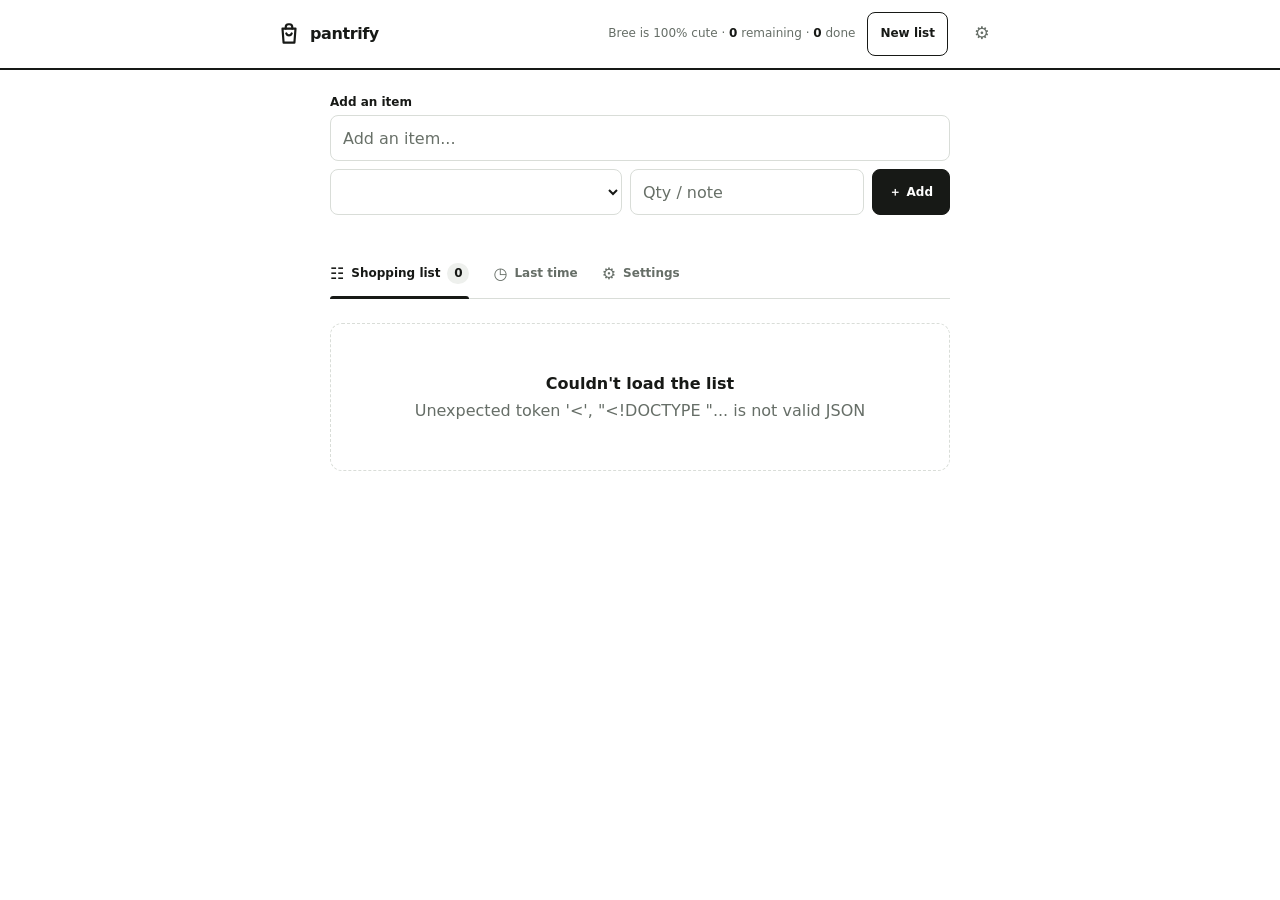
==== static/index.html @ ce66199f "some qol fixes" ====
<!doctype html>
<html lang="en">
<head>
  <meta charset="utf-8">
  <meta name="viewport" content="width=device-width, initial-scale=1, viewport-fit=cover">
  <meta name="theme-color" content="#ffffff">
  <title>Pantrify</title>
  <link rel="stylesheet" href="/static/styles.css?v=3">
  <link rel="stylesheet" href="/static/autocomplete.css?v=1">
  <link rel="stylesheet" href="/static/new-list-dialog.css?v=1">
</head>
<body>
  <a class="skip-link" href="#main">Skip to shopping list</a>
  <header class="app-header">
    <div class="header-inner">
      <a class="brand" href="/" aria-label="Pantrify home">
        <svg aria-hidden="true" viewBox="0 0 24 24"><path d="M6 7h12l-1 13H7L6 7Z"/><path d="M9 7V5.5A2.5 2.5 0 0 1 11.5 3h1A2.5 2.5 0 0 1 15 5.5V7M9.5 11.5c.5 1.2 1.3 1.8 2.5 1.8s2-.6 2.5-1.8"/></svg>
        <span>pantrify</span>
      </a>
      <div class="header-actions">
        <div class="list-status" aria-live="polite"><span>Bree is 100% cute</span><span> ·</span> 
          <strong id="remaining-count">0</strong> remaining <span>·</span> <strong id="done-count">0</strong> done</div>
        <button class="button button-secondary" data-new-list>New list</button>
        <button class="icon-button" type="button" data-open-settings aria-label="Open settings" title="Settings">&#9881;</button>
      </div>
    </div>
  </header>
  <main id="main">
    <form id="add-form" class="add-form">
      <div class="name-field"><label for="name">Add an item</label><input id="name" name="name" placeholder="Add an item..." maxlength="120" required autocomplete="off" role="combobox" aria-autocomplete="list" aria-controls="product-suggestions" aria-expanded="false"><div id="product-suggestions" class="product-suggestions" role="listbox" hidden></div></div>
      <div class="add-options">
        <label class="visually-hidden" for="category">Category</label><select id="category" name="category"></select>
        <label class="visually-hidden" for="quantity">Quantity or note</label><input id="quantity" name="quantity" placeholder="Qty / note" maxlength="40">
        <button class="button button-primary" type="submit"><span aria-hidden="true">＋</span> Add</button>
      </div>
      <p id="error" class="form-error" role="alert"></p>
    </form>
    <div class="tabs" role="tablist" aria-label="List views">
      <button class="tab active" type="button" role="tab" aria-selected="true" aria-controls="list-view" data-tab="list"><span class="tab-icon" aria-hidden="true">☷</span> Shopping list <span class="count-badge" id="count">0</span></button>
      <button class="tab" type="button" role="tab" aria-selected="false" aria-controls="history-view" data-tab="history"><span class="tab-icon" aria-hidden="true">◷</span> Last time</button>
    <button class="tab" type="button" role="tab" aria-selected="false" aria-controls="settings-view" data-tab="settings"><span class="tab-icon" aria-hidden="true">&#9881;</span> Settings</button>
    </div>
    <section id="list-view" role="tabpanel"></section>
    <section id="history-view" role="tabpanel" hidden></section>
    <section id="settings-view" role="tabpanel" hidden>
      <div class="settings-heading"><h1>Categories</h1><p>Add categories or change their name and colour.</p></div>
      <div id="category-settings"></div>
      <form id="category-form" class="category-form"><label for="new-category">New category</label><div class="category-form-row"><input id="new-category" name="name" maxlength="80" placeholder="e.g. Bakery" required><input class="color-input" type="color" name="color" value="#747B75" aria-label="Category colour"><button class="button button-primary" type="submit">Add category</button></div><p id="category-error" class="form-error" role="alert"></p></form>
    </section>
  </main>
  <dialog id="new-list-dialog" class="choice-dialog" aria-labelledby="new-list-title" aria-describedby="new-list-summary">
    <form method="dialog">
      <h2 id="new-list-title">Start a new list?</h2>
      <p id="new-list-summary"></p>
      <div class="choice-dialog-actions">
        <button class="button button-secondary" value="cancel">Cancel</button>
        <button class="button button-secondary" value="discard">Start without them</button>
        <button class="button button-primary" value="keep">Transfer items</button>
      </div>
    </form>
  </dialog>
  <div id="toast" role="status" aria-live="polite"></div>
  <script src="/static/app.js?v=10"></script>
</body>
</html>
---- static/styles.css ----
:root{--ink:#171916;--canvas:#fff;--surface:#f8f9f7;--line:#d9ddd8;--muted:#666e67;--focus:#28789f;--error:#b53f3f;--space-xs:4px;--space-sm:8px;--space-md:12px;--space-lg:16px;--space-xl:24px;--radius-control:8px;--radius-group:12px}*{box-sizing:border-box}html{background:var(--canvas);color:var(--ink);font-family:Inter,ui-sans-serif,system-ui,-apple-system,BlinkMacSystemFont,"Segoe UI",sans-serif}body{margin:0;min-height:100vh;background:var(--canvas);font-size:1rem;line-height:1.45}button,input,select{font:inherit}button,select{cursor:pointer}button:focus-visible,input:focus-visible,select:focus-visible{outline:3px solid color-mix(in srgb,var(--focus) 35%,transparent);outline-offset:2px}[hidden]{display:none!important}.skip-link{position:fixed;z-index:20;top:var(--space-sm);left:var(--space-sm);transform:translateY(-150%);padding:var(--space-sm) var(--space-md);background:var(--ink);color:#fff}.skip-link:focus{transform:none}.visually-hidden{position:absolute;width:1px;height:1px;padding:0;margin:-1px;overflow:hidden;clip:rect(0,0,0,0);white-space:nowrap;border:0}.app-header{position:sticky;z-index:10;top:0;border-bottom:2px solid var(--ink);background:rgba(255,255,255,.96)}.header-inner{display:flex;min-height:66px;align-items:center;justify-content:space-between;gap:var(--space-md);max-width:760px;margin:0 auto;padding:var(--space-md) var(--space-lg)}.brand{display:inline-flex;align-items:center;gap:var(--space-sm);color:var(--ink);font-size:1rem;font-weight:800;letter-spacing:-.025em;text-decoration:none}.brand svg{width:26px;height:26px;fill:none;stroke:currentColor;stroke-width:2;stroke-linecap:round;stroke-linejoin:round}.header-actions{display:flex;align-items:center;gap:var(--space-md)}.list-status{color:var(--muted);font-size:.75rem;font-variant-numeric:tabular-nums;white-space:nowrap}.list-status strong{color:var(--ink)}main{width:min(100% - 28px,620px);margin:0 auto;padding:var(--space-xl) 0 64px}.button{min-height:44px;border-radius:var(--radius-control);font-size:.75rem;font-weight:750;transition:background-color 180ms cubic-bezier(.22,1,.36,1),color 180ms cubic-bezier(.22,1,.36,1),transform 180ms cubic-bezier(.22,1,.36,1)}.button:active{transform:translateY(1px)}.button:disabled{cursor:wait;opacity:.65}.button-primary{display:inline-flex;align-items:center;justify-content:center;gap:6px;border:1px solid var(--ink);background:var(--ink);color:#fff;padding:0 var(--space-lg)}.button-secondary,.button-small{border:1px solid var(--ink);background:#fff;color:var(--ink);padding:0 var(--space-md)}.button-small{min-height:36px;border-color:var(--line);font-size:.75rem}@media(hover:hover){.button-primary:hover{background:#30332f}.button-secondary:hover,.button-small:hover{background:var(--surface)}}.add-form{display:grid;gap:var(--space-sm)}.name-field label{display:block;margin-bottom:var(--space-xs);font-size:.75rem;font-weight:750}.name-field input,.add-options input,.add-options select{width:100%;min-width:0;height:46px;border:1px solid var(--line);border-radius:var(--radius-control);background:#fff;color:var(--ink);padding:0 var(--space-md)}.name-field input::placeholder,.add-options input::placeholder{color:#687068;opacity:1}.name-field input:focus,.add-options input:focus,.add-options select:focus{border-color:#747b75}.add-options{display:grid;grid-template-columns:minmax(0,1fr) minmax(0,.8fr) auto;gap:var(--space-sm)}.form-error{min-height:1.2em;margin:0;color:var(--error);font-size:.75rem}.tabs{display:flex;gap:var(--space-xl);margin:var(--space-md) 0 var(--space-xl);border-bottom:1px solid var(--line)}.tab{position:relative;display:inline-flex;min-height:48px;align-items:center;gap:7px;border:0;background:none;color:var(--muted);padding:0;font-size:.75rem;font-weight:700}.tab.active{color:var(--ink)}.tab.active:after{content:"";position:absolute;right:0;bottom:-1px;left:0;height:3px;border-radius:3px 3px 0 0;background:var(--ink)}.tab-icon{font-size:1rem;line-height:1}.count-badge{min-width:22px;border-radius:999px;background:#eef0ed;padding:2px 6px;font-size:.75rem;font-variant-numeric:tabular-nums;text-align:center}.category-group{--category:#8569c8;--category-soft:#f1eef9;--category-line:#cbbfec;overflow:hidden;margin-bottom:var(--space-lg);border:1px solid var(--category-line);border-radius:var(--radius-group);background:var(--category-soft)}.category-group.fruit-vege{--category:#4ea960;--category-soft:#ecf6ed;--category-line:#b9dfc0}.category-group.snacks{--category:#d69b1f;--category-soft:#fbf4e4;--category-line:#efd59b}.category-group.household{--category:#cc5757;--category-soft:#fbeaea;--category-line:#efb9b9}.category-group.drinks{--category:#59a7cc;--category-soft:#e8f4fa;--category-line:#b5daec}.category-header{display:flex;min-height:42px;align-items:center;gap:var(--space-sm);border-bottom:1px solid var(--category-line);padding:0 var(--space-md)}.category-header h2{margin:0;font-size:.75rem;font-weight:800;letter-spacing:.04em;text-transform:uppercase}.category-marker{width:8px;height:8px;flex:none;border-radius:2px;background:var(--category)}.category-count{color:var(--muted);font-size:.75rem;font-variant-numeric:tabular-nums}.item-row{display:flex;min-height:52px;align-items:center;gap:var(--space-md);border-bottom:1px solid color-mix(in srgb,var(--category-line) 68%,white);padding:var(--space-sm) var(--space-md)}.item-row:last-child{border-bottom:0}.check{position:relative;display:grid;width:24px;height:24px;flex:none;place-items:center;border:2px solid #bec5bf;border-radius:6px;background:#fff;color:transparent;padding:0;transition:background-color 180ms cubic-bezier(.22,1,.36,1),border-color 180ms cubic-bezier(.22,1,.36,1),color 180ms cubic-bezier(.22,1,.36,1),transform 180ms cubic-bezier(.22,1,.36,1)}.check:not(:disabled):before{content:"";position:absolute;inset:-10px}@media(hover:hover){.check:not(:disabled):hover{border-color:var(--category)}}.check:not(:disabled):active{transform:scale(.92)}.item-copy{min-width:0;flex:1}.item-name{overflow-wrap:anywhere;font-size:1rem;font-weight:500}.item-meta{margin-top:1px;color:var(--muted);font-size:.75rem}.quantity{flex:none;color:var(--muted);font-size:.75rem;font-weight:700}.item-row.purchased{color:#6f756f}.item-row.purchased .check,.item-row.checking .check{border-color:var(--category);background:var(--category);color:#fff}.item-row.purchased .item-name{text-decoration:line-through;text-decoration-color:#8b918b;text-decoration-thickness:1.5px}.item-row.checking{opacity:.65}.category-empty{padding:var(--space-lg) var(--space-md);color:var(--muted);font-size:.75rem}.history-list{border-top:1px solid var(--line)}.history-row{display:flex;min-height:64px;align-items:center;gap:var(--space-md);border-bottom:1px solid var(--line);padding:var(--space-sm) 0}.history-marker{width:8px;height:8px;flex:none;border-radius:2px;background:#8569c8}.history-marker.fruit-vege{background:#4ea960}.history-marker.snacks{background:#d69b1f}.history-marker.household{background:#cc5757}.history-marker.drinks{background:#59a7cc}.empty-state{padding:48px var(--space-lg);border:1px dashed var(--line);border-radius:var(--radius-group);color:var(--muted);text-align:center}.empty-state strong{color:var(--ink)}.empty-state p{margin:var(--space-xs) 0 0}#toast{position:fixed;z-index:30;right:var(--space-lg);bottom:max(var(--space-lg),env(safe-area-inset-bottom));left:var(--space-lg);max-width:360px;margin:auto;transform:translateY(calc(100% + 32px));border-radius:var(--radius-control);background:var(--ink);color:#fff;padding:var(--space-md) var(--space-lg);box-shadow:0 6px 16px rgba(23,25,22,.24);font-size:.75rem;opacity:0;transition:transform 180ms cubic-bezier(.22,1,.36,1),opacity 180ms cubic-bezier(.22,1,.36,1)}#toast.show{transform:none;opacity:1}@media(max-width:560px){.header-inner{min-height:60px;padding:var(--space-sm) var(--space-md)}.brand{font-size:1rem}.brand svg{width:24px;height:24px}.list-status{position:absolute;top:59px;right:14px;padding-top:var(--space-sm)}main{padding-top:44px}.add-options{grid-template-columns:minmax(0,1fr) minmax(0,.75fr) 84px}.button-primary{padding:0 var(--space-md)}}@media(max-width:380px){main{width:min(100% - 20px,620px)}.add-options{grid-template-columns:1fr 1fr}.add-options .button-primary{grid-column:1/-1}.tabs{gap:var(--space-lg)}.item-row{gap:var(--space-sm);padding-inline:10px}}@media(prefers-reduced-motion:reduce){*,*:before,*:after{scroll-behavior:auto!important;transition-duration:.01ms!important;animation-duration:.01ms!important;animation-iteration-count:1!important}}
.icon-button,.row-action{border:0;background:transparent;color:var(--muted)}.row-actions{display:flex;align-items:center;gap:var(--space-xs)}.icon-action{display:grid;width:44px;height:44px;place-items:center;padding:0;border-radius:var(--radius-control)}.icon-action svg{width:18px;height:18px;fill:none;stroke:currentColor;stroke-width:2;stroke-linecap:round;stroke-linejoin:round}.row-action-danger{color:var(--error)}.icon-button{display:grid;width:44px;height:44px;place-items:center;border-radius:var(--radius-control);font-size:1.1rem}.row-action{min-height:44px;padding:0 var(--space-xs);font-size:.75rem;font-weight:700;text-decoration:underline;text-underline-offset:3px}.item-edit{align-items:stretch;flex-wrap:wrap}.item-edit input,.item-edit select,.category-setting input:not(.color-input),.category-form input:not(.color-input){min-width:0;height:42px;border:1px solid var(--line);border-radius:var(--radius-control);background:#fff;color:var(--ink);padding:0 var(--space-sm)}.item-edit input:first-child{flex:2 1 160px}.item-edit select{flex:1 1 130px}.item-edit input:nth-of-type(2){flex:1 1 110px}.edit-actions{display:flex;gap:var(--space-xs)}.settings-heading{margin-bottom:var(--space-xl)}.settings-heading h1{margin:0;font-size:1.35rem;letter-spacing:-.025em}.settings-heading p{margin:var(--space-xs) 0 0;color:var(--muted)}#category-settings{border-top:1px solid var(--line)}.category-setting{display:grid;grid-template-columns:12px minmax(0,1fr) 44px auto;align-items:center;gap:var(--space-sm);padding:var(--space-sm) 0;border-bottom:1px solid var(--line)}.category-swatch{width:10px;height:10px;border-radius:2px}.color-input{width:44px;height:42px;border:1px solid var(--line);border-radius:var(--radius-control);background:#fff;padding:5px}.category-form{margin-top:var(--space-xl);padding-top:var(--space-lg);border-top:2px solid var(--ink)}.category-form>label{display:block;margin-bottom:var(--space-sm);font-size:.75rem;font-weight:750}.category-form-row{display:grid;grid-template-columns:minmax(0,1fr) 44px auto;gap:var(--space-sm)}@media(hover:hover){.icon-button:hover,.row-action:hover{background:var(--surface);color:var(--ink)}.row-action-danger:hover{background:color-mix(in srgb,var(--error) 9%,white);color:var(--error)}}@media(max-width:560px){.header-actions{gap:var(--space-xs)}.tabs{gap:var(--space-lg);overflow-x:auto}.item-edit{display:grid;grid-template-columns:1fr 1fr}.item-edit input:first-child,.item-edit .edit-actions{grid-column:1/-1}.category-setting{grid-template-columns:10px minmax(0,1fr) 44px}.category-setting .button{grid-column:2/-1}.category-form-row{grid-template-columns:minmax(0,1fr) 44px}.category-form-row .button{grid-column:1/-1}}
---- static/autocomplete.css ----
.name-field{position:relative}
.product-suggestions{position:absolute;z-index:5;top:100%;right:0;left:0;max-height:min(280px,50vh);overflow-y:auto;border:1px solid var(--line);border-radius:var(--radius-control);background:#fff}
.product-suggestion{display:flex;width:100%;min-height:48px;align-items:center;justify-content:space-between;gap:var(--space-md);border:0;border-bottom:1px solid var(--line);background:#fff;color:var(--ink);padding:var(--space-sm) var(--space-md);text-align:left}
.product-suggestion:last-child{border-bottom:0}
.product-suggestion strong{overflow-wrap:anywhere;font-weight:600}
.product-suggestion span{flex:none;color:var(--muted);font-size:.75rem}
.product-suggestion[aria-selected="true"]{background:var(--surface)}
@media(hover:hover){.product-suggestion:hover{background:var(--surface)}}
---- static/new-list-dialog.css ----
.choice-dialog{width:min(100% - 28px,430px);border:0;border-radius:var(--radius-group);background:#fff;color:var(--ink);padding:var(--space-xl)}
.choice-dialog::backdrop{background:rgba(23,25,22,.48)}
.choice-dialog h2{margin:0;font-size:1.2rem;letter-spacing:-.025em}
.choice-dialog p{margin:var(--space-sm) 0 var(--space-xl);color:var(--muted)}
.choice-dialog-actions{display:flex;flex-wrap:wrap;justify-content:flex-end;gap:var(--space-sm)}
@media(max-width:430px){.choice-dialog-actions{display:grid}.choice-dialog-actions .button{width:100%}}
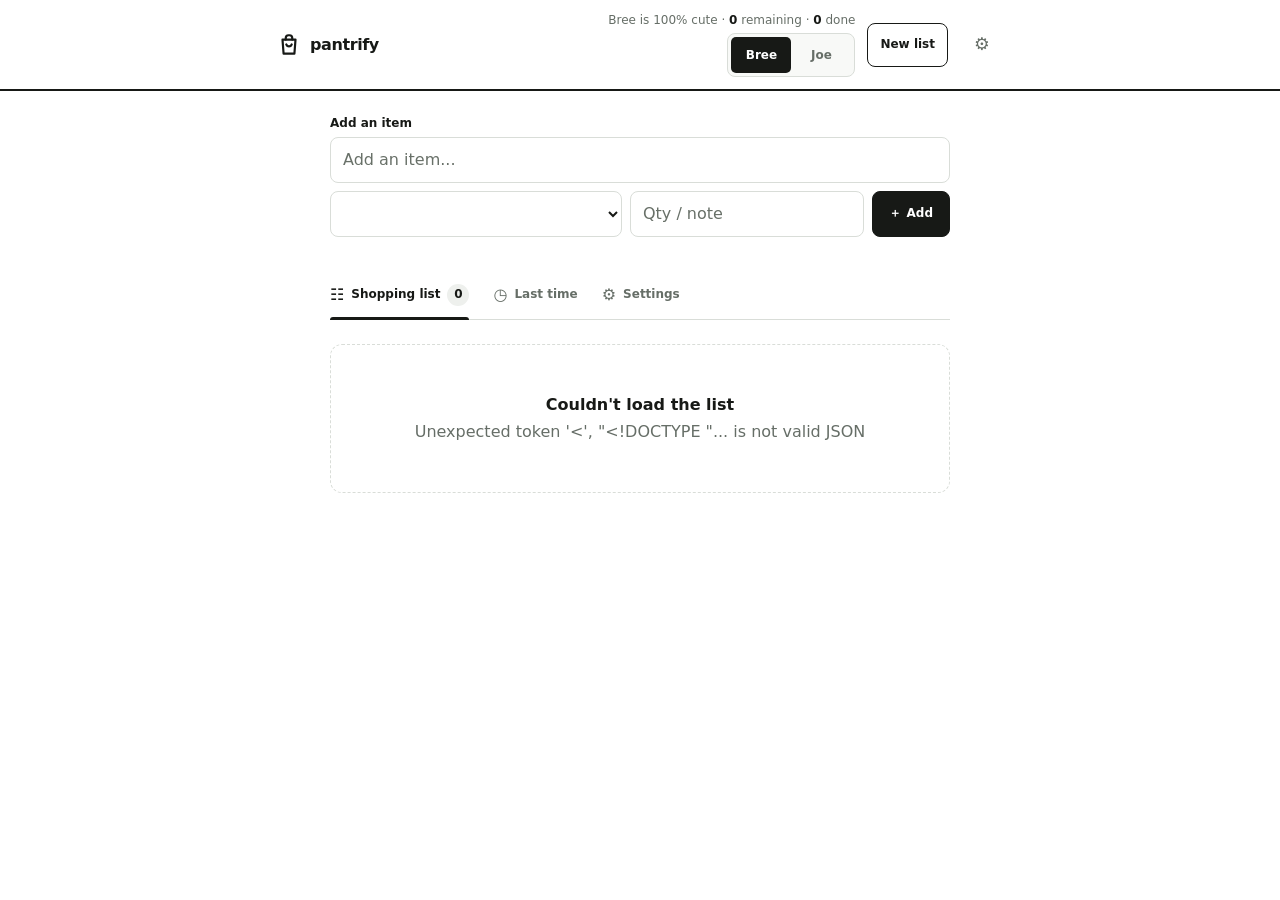
==== commit 6010e229: "toggle" ====
--- a/static/index.html
+++ b/static/index.html
@@ -8,6 +8,7 @@
   <link rel="stylesheet" href="/static/styles.css?v=3">
   <link rel="stylesheet" href="/static/autocomplete.css?v=1">
   <link rel="stylesheet" href="/static/new-list-dialog.css?v=1">
+  <link rel="stylesheet" href="/static/cute-toggle.css?v=1">
 </head>
 <body>
   <a class="skip-link" href="#main">Skip to shopping list</a>
@@ -17,9 +18,14 @@
         <svg aria-hidden="true" viewBox="0 0 24 24"><path d="M6 7h12l-1 13H7L6 7Z"/><path d="M9 7V5.5A2.5 2.5 0 0 1 11.5 3h1A2.5 2.5 0 0 1 15 5.5V7M9.5 11.5c.5 1.2 1.3 1.8 2.5 1.8s2-.6 2.5-1.8"/></svg>
         <span>pantrify</span>
       </a>
+      <div class="list-status">
+        <div class="list-status-copy" aria-live="polite"><span id="cute-status">Bree is 100% cute</span><span> ·</span>
+          <strong id="remaining-count">0</strong> remaining <span>·</span> <strong id="done-count">0</strong> done</div>
+        <button id="cute-toggle" class="cute-toggle" type="button" role="switch" aria-checked="false" aria-label="Joe is 100% cute" aria-describedby="cute-status">
+          <span aria-hidden="true">Bree</span><span aria-hidden="true">Joe</span>
+        </button>
+      </div>
       <div class="header-actions">
-        <div class="list-status" aria-live="polite"><span>Bree is 100% cute</span><span> ·</span> 
-          <strong id="remaining-count">0</strong> remaining <span>·</span> <strong id="done-count">0</strong> done</div>
         <button class="button button-secondary" data-new-list>New list</button>
         <button class="icon-button" type="button" data-open-settings aria-label="Open settings" title="Settings">&#9881;</button>
       </div>
@@ -60,6 +66,6 @@
     </form>
   </dialog>
   <div id="toast" role="status" aria-live="polite"></div>
-  <script src="/static/app.js?v=10"></script>
+  <script src="/static/app.js?v=11"></script>
 </body>
 </html>
--- a/static/cute-toggle.css
+++ b/static/cute-toggle.css
@@ -0,0 +1,90 @@
+.header-inner {
+  display: grid;
+  grid-template-columns: auto minmax(0, 1fr) auto;
+}
+
+.list-status {
+  display: flex;
+  flex-direction: column;
+  align-items: flex-end;
+  gap: var(--space-xs);
+  white-space: normal;
+}
+
+.list-status-copy {
+  text-align: right;
+}
+
+.cute-toggle {
+  position: relative;
+  display: grid;
+  grid-template-columns: 1fr 1fr;
+  align-items: center;
+  flex: none;
+  width: 128px;
+  min-height: 44px;
+  padding: 3px;
+  border: 1px solid var(--line);
+  border-radius: var(--radius-control);
+  background: var(--surface);
+  color: var(--muted);
+  font-size: .75rem;
+  font-weight: 750;
+}
+
+.cute-toggle::before {
+  content: "";
+  position: absolute;
+  top: 3px;
+  bottom: 3px;
+  left: 3px;
+  width: calc((100% - 6px) / 2);
+  border-radius: calc(var(--radius-control) - 3px);
+  background: var(--ink);
+  transition: transform 180ms cubic-bezier(.22, 1, .36, 1);
+}
+
+.cute-toggle span {
+  position: relative;
+  transition: color 180ms cubic-bezier(.22, 1, .36, 1);
+}
+
+.cute-toggle[aria-checked="false"] span:first-child,
+.cute-toggle[aria-checked="true"] span:last-child {
+  color: var(--canvas);
+}
+
+.cute-toggle[aria-checked="true"]::before {
+  transform: translateX(100%);
+}
+
+@media (hover: hover) {
+  .cute-toggle:hover {
+    border-color: var(--muted);
+  }
+}
+
+@media (max-width: 560px) {
+  .header-inner {
+    grid-template-columns: minmax(0, 1fr) auto;
+  }
+
+  .list-status {
+    position: static;
+    grid-column: 1 / -1;
+    grid-row: 2;
+    flex-direction: row;
+    align-items: center;
+    justify-content: space-between;
+    gap: var(--space-md);
+    padding-top: 0;
+  }
+
+  .list-status-copy {
+    text-align: left;
+  }
+
+  main {
+    padding-top: var(--space-xl);
+  }
+}
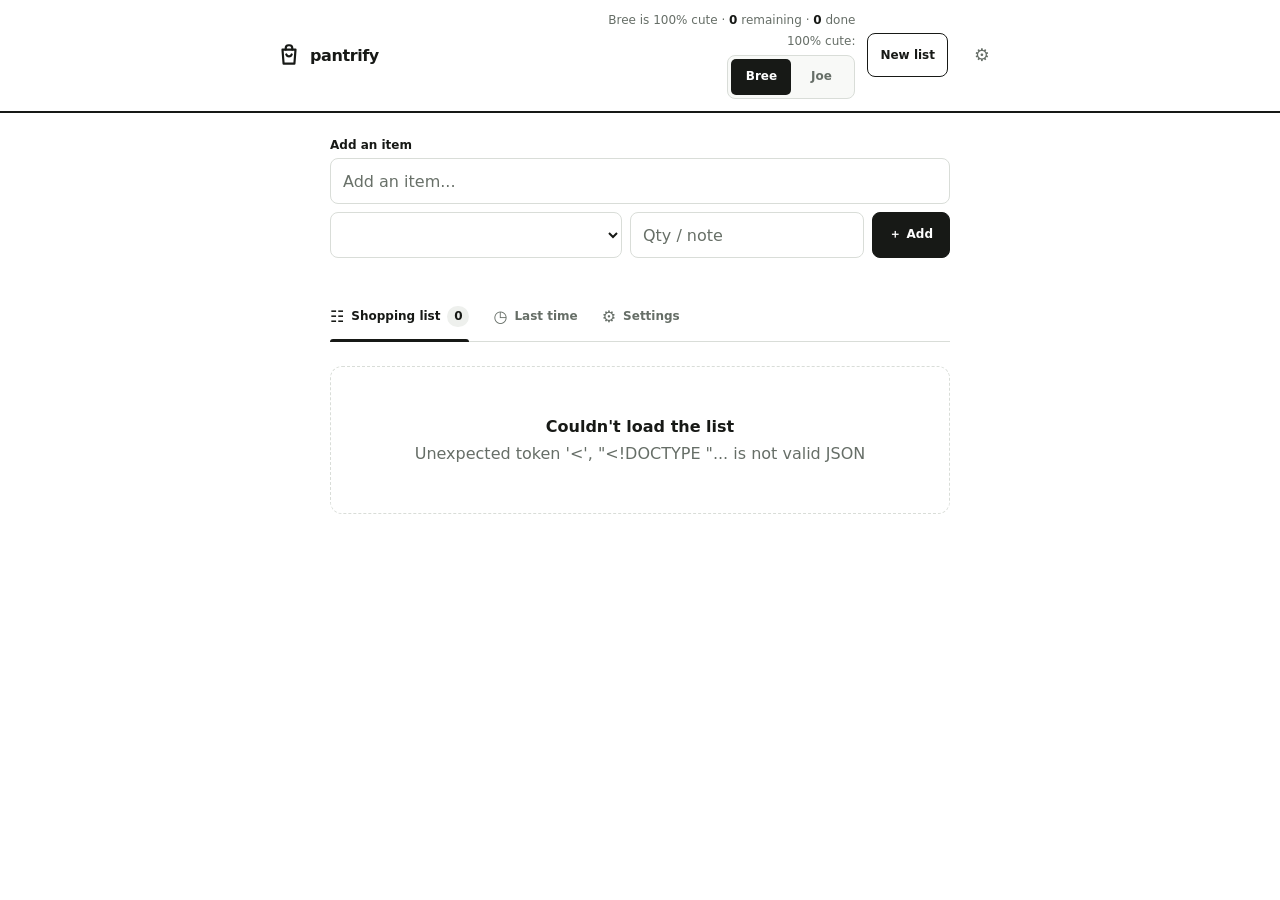
==== commit ade63f0b: "toggle label" ====
--- a/static/index.html
+++ b/static/index.html
@@ -1,4 +1,4 @@
-<!doctype html>
+﻿<!doctype html>
 <html lang="en">
 <head>
   <meta charset="utf-8">
@@ -21,7 +21,7 @@
       <div class="list-status">
         <div class="list-status-copy" aria-live="polite"><span id="cute-status">Bree is 100% cute</span><span> ·</span>
           <strong id="remaining-count">0</strong> remaining <span>·</span> <strong id="done-count">0</strong> done</div>
-        <button id="cute-toggle" class="cute-toggle" type="button" role="switch" aria-checked="false" aria-label="Joe is 100% cute" aria-describedby="cute-status">
+        100% cute: <button id="cute-toggle" class="cute-toggle" type="button" role="switch" aria-checked="false" aria-label="Joe is 100% cute" aria-describedby="cute-status">
           <span aria-hidden="true">Bree</span><span aria-hidden="true">Joe</span>
         </button>
       </div>
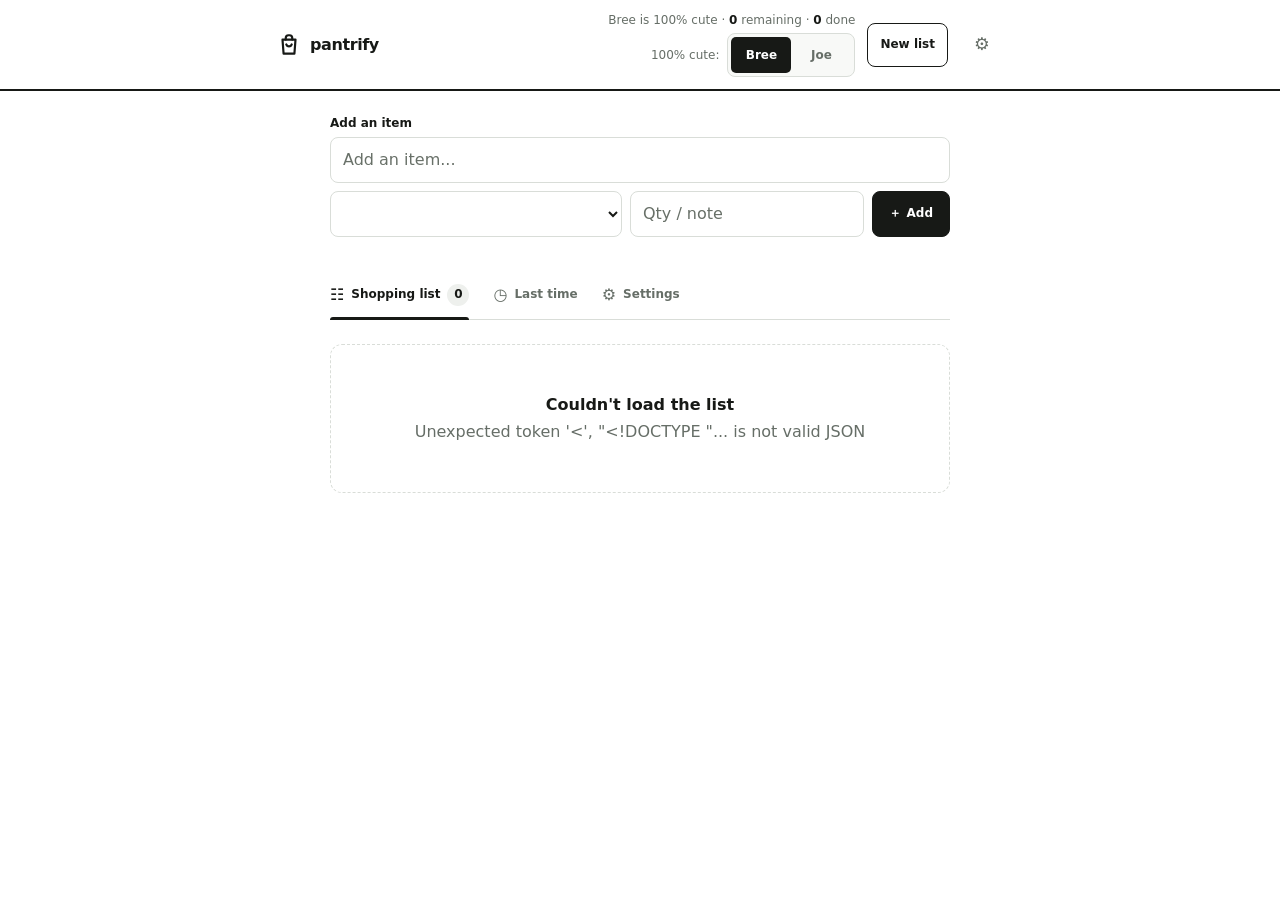
==== commit a8f569e0: "span toggle" ====
--- a/static/index.html
+++ b/static/index.html
@@ -8,7 +8,7 @@
   <link rel="stylesheet" href="/static/styles.css?v=3">
   <link rel="stylesheet" href="/static/autocomplete.css?v=1">
   <link rel="stylesheet" href="/static/new-list-dialog.css?v=1">
-  <link rel="stylesheet" href="/static/cute-toggle.css?v=1">
+  <link rel="stylesheet" href="/static/cute-toggle.css?v=2">
 </head>
 <body>
   <a class="skip-link" href="#main">Skip to shopping list</a>
@@ -21,9 +21,12 @@
       <div class="list-status">
         <div class="list-status-copy" aria-live="polite"><span id="cute-status">Bree is 100% cute</span><span> ·</span>
           <strong id="remaining-count">0</strong> remaining <span>·</span> <strong id="done-count">0</strong> done</div>
-        100% cute: <button id="cute-toggle" class="cute-toggle" type="button" role="switch" aria-checked="false" aria-label="Joe is 100% cute" aria-describedby="cute-status">
-          <span aria-hidden="true">Bree</span><span aria-hidden="true">Joe</span>
-        </button>
+        <div class="cute-toggle-row">
+          <span>100% cute:</span>
+          <button id="cute-toggle" class="cute-toggle" type="button" role="switch" aria-checked="false" aria-label="Joe is 100% cute" aria-describedby="cute-status">
+            <span aria-hidden="true">Bree</span><span aria-hidden="true">Joe</span>
+          </button>
+        </div>
       </div>
       <div class="header-actions">
         <button class="button button-secondary" data-new-list>New list</button>
--- a/static/cute-toggle.css
+++ b/static/cute-toggle.css
@@ -13,6 +13,15 @@
 
 .list-status-copy {
   text-align: right;
+}
+
+.cute-toggle-row {
+  display: flex;
+  align-items: center;
+  gap: var(--space-sm);
+  flex: none;
+  margin-left: auto;
+  white-space: nowrap;
 }
 
 .cute-toggle {
@@ -74,6 +83,7 @@
     grid-column: 1 / -1;
     grid-row: 2;
     flex-direction: row;
+    flex-wrap: wrap;
     align-items: center;
     justify-content: space-between;
     gap: var(--space-md);
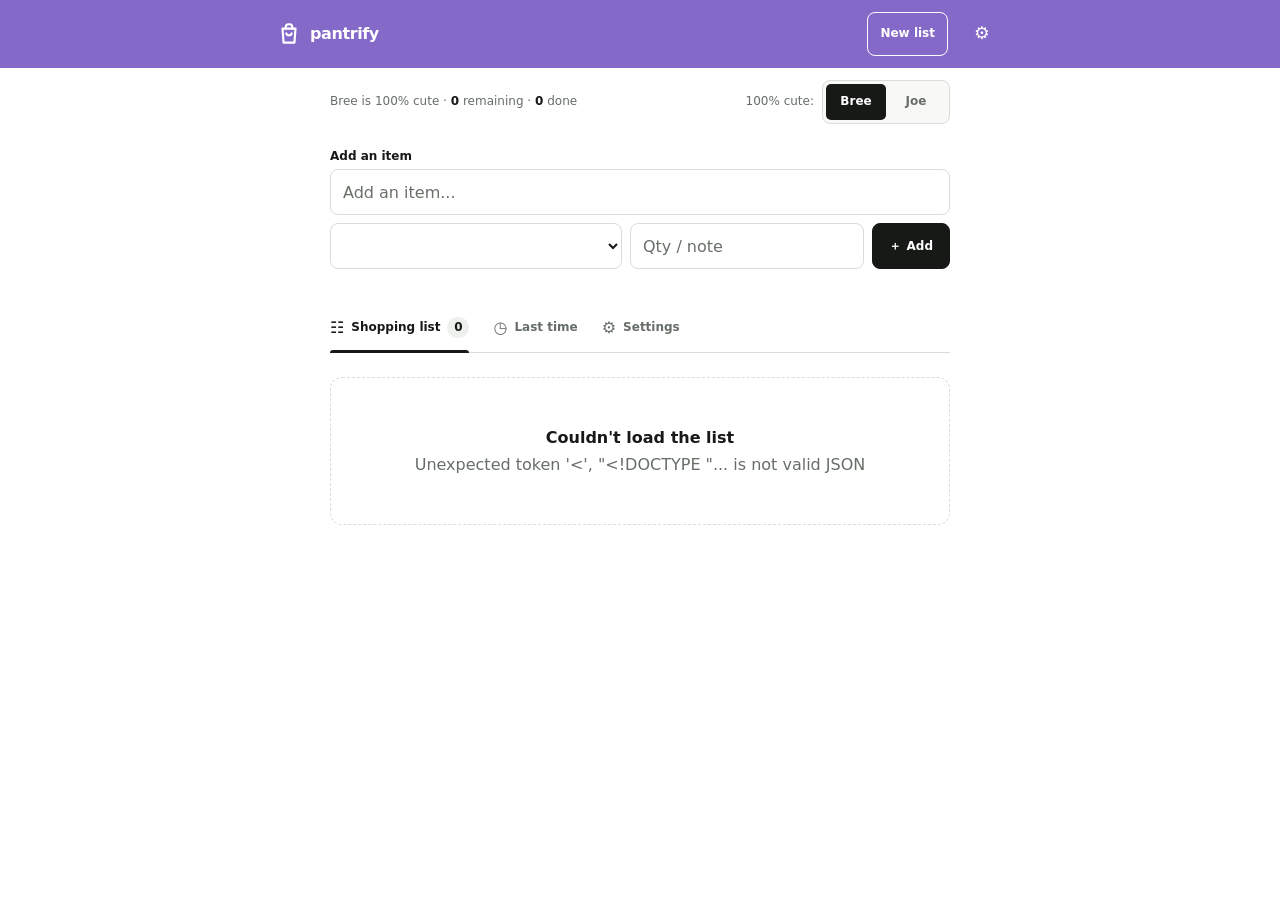
==== commit 88e343bd: "Purple sticky header with only the brand row pinned Move the list status and cute toggle out of the " ====
--- a/static/index.html
+++ b/static/index.html
@@ -3,12 +3,15 @@
 <head>
   <meta charset="utf-8">
   <meta name="viewport" content="width=device-width, initial-scale=1, viewport-fit=cover">
-  <meta name="theme-color" content="#ffffff">
+  <meta name="theme-color" content="#8569C8">
   <title>Pantrify</title>
-  <link rel="stylesheet" href="/static/styles.css?v=3">
+  <link rel="manifest" href="/static/manifest.webmanifest">
+  <link rel="icon" href="/static/icons/icon.svg" type="image/svg+xml">
+  <link rel="apple-touch-icon" href="/static/icons/apple-touch-icon.png">
+  <link rel="stylesheet" href="/static/styles.css?v=4">
   <link rel="stylesheet" href="/static/autocomplete.css?v=1">
   <link rel="stylesheet" href="/static/new-list-dialog.css?v=1">
-  <link rel="stylesheet" href="/static/cute-toggle.css?v=2">
+  <link rel="stylesheet" href="/static/cute-toggle.css?v=3">
 </head>
 <body>
   <a class="skip-link" href="#main">Skip to shopping list</a>
@@ -18,22 +21,22 @@
         <svg aria-hidden="true" viewBox="0 0 24 24"><path d="M6 7h12l-1 13H7L6 7Z"/><path d="M9 7V5.5A2.5 2.5 0 0 1 11.5 3h1A2.5 2.5 0 0 1 15 5.5V7M9.5 11.5c.5 1.2 1.3 1.8 2.5 1.8s2-.6 2.5-1.8"/></svg>
         <span>pantrify</span>
       </a>
-      <div class="list-status">
-        <div class="list-status-copy" aria-live="polite"><span id="cute-status">Bree is 100% cute</span><span> ·</span>
-          <strong id="remaining-count">0</strong> remaining <span>·</span> <strong id="done-count">0</strong> done</div>
-        <div class="cute-toggle-row">
-          <span>100% cute:</span>
-          <button id="cute-toggle" class="cute-toggle" type="button" role="switch" aria-checked="false" aria-label="Joe is 100% cute" aria-describedby="cute-status">
-            <span aria-hidden="true">Bree</span><span aria-hidden="true">Joe</span>
-          </button>
-        </div>
-      </div>
       <div class="header-actions">
         <button class="button button-secondary" data-new-list>New list</button>
         <button class="icon-button" type="button" data-open-settings aria-label="Open settings" title="Settings">&#9881;</button>
       </div>
     </div>
   </header>
+  <div class="list-status">
+    <div class="list-status-copy" aria-live="polite"><span id="cute-status">Bree is 100% cute</span><span> ·</span>
+      <strong id="remaining-count">0</strong> remaining <span>·</span> <strong id="done-count">0</strong> done</div>
+    <div class="cute-toggle-row">
+      <span>100% cute:</span>
+      <button id="cute-toggle" class="cute-toggle" type="button" role="switch" aria-checked="false" aria-label="Joe is 100% cute" aria-describedby="cute-status">
+        <span aria-hidden="true">Bree</span><span aria-hidden="true">Joe</span>
+      </button>
+    </div>
+  </div>
   <main id="main">
     <form id="add-form" class="add-form">
       <div class="name-field"><label for="name">Add an item</label><input id="name" name="name" placeholder="Add an item..." maxlength="120" required autocomplete="off" role="combobox" aria-autocomplete="list" aria-controls="product-suggestions" aria-expanded="false"><div id="product-suggestions" class="product-suggestions" role="listbox" hidden></div></div>
@@ -69,6 +72,6 @@
     </form>
   </dialog>
   <div id="toast" role="status" aria-live="polite"></div>
-  <script src="/static/app.js?v=11"></script>
+  <script src="/static/app.js?v=12"></script>
 </body>
 </html>
--- a/static/styles.css
+++ b/static/styles.css
@@ -1,2 +1,3 @@
-:root{--ink:#171916;--canvas:#fff;--surface:#f8f9f7;--line:#d9ddd8;--muted:#666e67;--focus:#28789f;--error:#b53f3f;--space-xs:4px;--space-sm:8px;--space-md:12px;--space-lg:16px;--space-xl:24px;--radius-control:8px;--radius-group:12px}*{box-sizing:border-box}html{background:var(--canvas);color:var(--ink);font-family:Inter,ui-sans-serif,system-ui,-apple-system,BlinkMacSystemFont,"Segoe UI",sans-serif}body{margin:0;min-height:100vh;background:var(--canvas);font-size:1rem;line-height:1.45}button,input,select{font:inherit}button,select{cursor:pointer}button:focus-visible,input:focus-visible,select:focus-visible{outline:3px solid color-mix(in srgb,var(--focus) 35%,transparent);outline-offset:2px}[hidden]{display:none!important}.skip-link{position:fixed;z-index:20;top:var(--space-sm);left:var(--space-sm);transform:translateY(-150%);padding:var(--space-sm) var(--space-md);background:var(--ink);color:#fff}.skip-link:focus{transform:none}.visually-hidden{position:absolute;width:1px;height:1px;padding:0;margin:-1px;overflow:hidden;clip:rect(0,0,0,0);white-space:nowrap;border:0}.app-header{position:sticky;z-index:10;top:0;border-bottom:2px solid var(--ink);background:rgba(255,255,255,.96)}.header-inner{display:flex;min-height:66px;align-items:center;justify-content:space-between;gap:var(--space-md);max-width:760px;margin:0 auto;padding:var(--space-md) var(--space-lg)}.brand{display:inline-flex;align-items:center;gap:var(--space-sm);color:var(--ink);font-size:1rem;font-weight:800;letter-spacing:-.025em;text-decoration:none}.brand svg{width:26px;height:26px;fill:none;stroke:currentColor;stroke-width:2;stroke-linecap:round;stroke-linejoin:round}.header-actions{display:flex;align-items:center;gap:var(--space-md)}.list-status{color:var(--muted);font-size:.75rem;font-variant-numeric:tabular-nums;white-space:nowrap}.list-status strong{color:var(--ink)}main{width:min(100% - 28px,620px);margin:0 auto;padding:var(--space-xl) 0 64px}.button{min-height:44px;border-radius:var(--radius-control);font-size:.75rem;font-weight:750;transition:background-color 180ms cubic-bezier(.22,1,.36,1),color 180ms cubic-bezier(.22,1,.36,1),transform 180ms cubic-bezier(.22,1,.36,1)}.button:active{transform:translateY(1px)}.button:disabled{cursor:wait;opacity:.65}.button-primary{display:inline-flex;align-items:center;justify-content:center;gap:6px;border:1px solid var(--ink);background:var(--ink);color:#fff;padding:0 var(--space-lg)}.button-secondary,.button-small{border:1px solid var(--ink);background:#fff;color:var(--ink);padding:0 var(--space-md)}.button-small{min-height:36px;border-color:var(--line);font-size:.75rem}@media(hover:hover){.button-primary:hover{background:#30332f}.button-secondary:hover,.button-small:hover{background:var(--surface)}}.add-form{display:grid;gap:var(--space-sm)}.name-field label{display:block;margin-bottom:var(--space-xs);font-size:.75rem;font-weight:750}.name-field input,.add-options input,.add-options select{width:100%;min-width:0;height:46px;border:1px solid var(--line);border-radius:var(--radius-control);background:#fff;color:var(--ink);padding:0 var(--space-md)}.name-field input::placeholder,.add-options input::placeholder{color:#687068;opacity:1}.name-field input:focus,.add-options input:focus,.add-options select:focus{border-color:#747b75}.add-options{display:grid;grid-template-columns:minmax(0,1fr) minmax(0,.8fr) auto;gap:var(--space-sm)}.form-error{min-height:1.2em;margin:0;color:var(--error);font-size:.75rem}.tabs{display:flex;gap:var(--space-xl);margin:var(--space-md) 0 var(--space-xl);border-bottom:1px solid var(--line)}.tab{position:relative;display:inline-flex;min-height:48px;align-items:center;gap:7px;border:0;background:none;color:var(--muted);padding:0;font-size:.75rem;font-weight:700}.tab.active{color:var(--ink)}.tab.active:after{content:"";position:absolute;right:0;bottom:-1px;left:0;height:3px;border-radius:3px 3px 0 0;background:var(--ink)}.tab-icon{font-size:1rem;line-height:1}.count-badge{min-width:22px;border-radius:999px;background:#eef0ed;padding:2px 6px;font-size:.75rem;font-variant-numeric:tabular-nums;text-align:center}.category-group{--category:#8569c8;--category-soft:#f1eef9;--category-line:#cbbfec;overflow:hidden;margin-bottom:var(--space-lg);border:1px solid var(--category-line);border-radius:var(--radius-group);background:var(--category-soft)}.category-group.fruit-vege{--category:#4ea960;--category-soft:#ecf6ed;--category-line:#b9dfc0}.category-group.snacks{--category:#d69b1f;--category-soft:#fbf4e4;--category-line:#efd59b}.category-group.household{--category:#cc5757;--category-soft:#fbeaea;--category-line:#efb9b9}.category-group.drinks{--category:#59a7cc;--category-soft:#e8f4fa;--category-line:#b5daec}.category-header{display:flex;min-height:42px;align-items:center;gap:var(--space-sm);border-bottom:1px solid var(--category-line);padding:0 var(--space-md)}.category-header h2{margin:0;font-size:.75rem;font-weight:800;letter-spacing:.04em;text-transform:uppercase}.category-marker{width:8px;height:8px;flex:none;border-radius:2px;background:var(--category)}.category-count{color:var(--muted);font-size:.75rem;font-variant-numeric:tabular-nums}.item-row{display:flex;min-height:52px;align-items:center;gap:var(--space-md);border-bottom:1px solid color-mix(in srgb,var(--category-line) 68%,white);padding:var(--space-sm) var(--space-md)}.item-row:last-child{border-bottom:0}.check{position:relative;display:grid;width:24px;height:24px;flex:none;place-items:center;border:2px solid #bec5bf;border-radius:6px;background:#fff;color:transparent;padding:0;transition:background-color 180ms cubic-bezier(.22,1,.36,1),border-color 180ms cubic-bezier(.22,1,.36,1),color 180ms cubic-bezier(.22,1,.36,1),transform 180ms cubic-bezier(.22,1,.36,1)}.check:not(:disabled):before{content:"";position:absolute;inset:-10px}@media(hover:hover){.check:not(:disabled):hover{border-color:var(--category)}}.check:not(:disabled):active{transform:scale(.92)}.item-copy{min-width:0;flex:1}.item-name{overflow-wrap:anywhere;font-size:1rem;font-weight:500}.item-meta{margin-top:1px;color:var(--muted);font-size:.75rem}.quantity{flex:none;color:var(--muted);font-size:.75rem;font-weight:700}.item-row.purchased{color:#6f756f}.item-row.purchased .check,.item-row.checking .check{border-color:var(--category);background:var(--category);color:#fff}.item-row.purchased .item-name{text-decoration:line-through;text-decoration-color:#8b918b;text-decoration-thickness:1.5px}.item-row.checking{opacity:.65}.category-empty{padding:var(--space-lg) var(--space-md);color:var(--muted);font-size:.75rem}.history-list{border-top:1px solid var(--line)}.history-row{display:flex;min-height:64px;align-items:center;gap:var(--space-md);border-bottom:1px solid var(--line);padding:var(--space-sm) 0}.history-marker{width:8px;height:8px;flex:none;border-radius:2px;background:#8569c8}.history-marker.fruit-vege{background:#4ea960}.history-marker.snacks{background:#d69b1f}.history-marker.household{background:#cc5757}.history-marker.drinks{background:#59a7cc}.empty-state{padding:48px var(--space-lg);border:1px dashed var(--line);border-radius:var(--radius-group);color:var(--muted);text-align:center}.empty-state strong{color:var(--ink)}.empty-state p{margin:var(--space-xs) 0 0}#toast{position:fixed;z-index:30;right:var(--space-lg);bottom:max(var(--space-lg),env(safe-area-inset-bottom));left:var(--space-lg);max-width:360px;margin:auto;transform:translateY(calc(100% + 32px));border-radius:var(--radius-control);background:var(--ink);color:#fff;padding:var(--space-md) var(--space-lg);box-shadow:0 6px 16px rgba(23,25,22,.24);font-size:.75rem;opacity:0;transition:transform 180ms cubic-bezier(.22,1,.36,1),opacity 180ms cubic-bezier(.22,1,.36,1)}#toast.show{transform:none;opacity:1}@media(max-width:560px){.header-inner{min-height:60px;padding:var(--space-sm) var(--space-md)}.brand{font-size:1rem}.brand svg{width:24px;height:24px}.list-status{position:absolute;top:59px;right:14px;padding-top:var(--space-sm)}main{padding-top:44px}.add-options{grid-template-columns:minmax(0,1fr) minmax(0,.75fr) 84px}.button-primary{padding:0 var(--space-md)}}@media(max-width:380px){main{width:min(100% - 20px,620px)}.add-options{grid-template-columns:1fr 1fr}.add-options .button-primary{grid-column:1/-1}.tabs{gap:var(--space-lg)}.item-row{gap:var(--space-sm);padding-inline:10px}}@media(prefers-reduced-motion:reduce){*,*:before,*:after{scroll-behavior:auto!important;transition-duration:.01ms!important;animation-duration:.01ms!important;animation-iteration-count:1!important}}
+:root{--ink:#171916;--brand:#8569C8;--canvas:#fff;--surface:#f8f9f7;--line:#d9ddd8;--muted:#666e67;--focus:#28789f;--error:#b53f3f;--space-xs:4px;--space-sm:8px;--space-md:12px;--space-lg:16px;--space-xl:24px;--radius-control:8px;--radius-group:12px}*{box-sizing:border-box}html{background:var(--canvas);color:var(--ink);font-family:Inter,ui-sans-serif,system-ui,-apple-system,BlinkMacSystemFont,"Segoe UI",sans-serif}body{margin:0;min-height:100vh;background:var(--canvas);font-size:1rem;line-height:1.45}button,input,select{font:inherit}button,select{cursor:pointer}button:focus-visible,input:focus-visible,select:focus-visible{outline:3px solid color-mix(in srgb,var(--focus) 35%,transparent);outline-offset:2px}[hidden]{display:none!important}.skip-link{position:fixed;z-index:20;top:var(--space-sm);left:var(--space-sm);transform:translateY(-150%);padding:var(--space-sm) var(--space-md);background:var(--ink);color:#fff}.skip-link:focus{transform:none}.visually-hidden{position:absolute;width:1px;height:1px;padding:0;margin:-1px;overflow:hidden;clip:rect(0,0,0,0);white-space:nowrap;border:0}.app-header{position:sticky;z-index:10;top:0;background:var(--brand);color:#fff}.header-inner{display:flex;min-height:66px;align-items:center;justify-content:space-between;gap:var(--space-md);max-width:760px;margin:0 auto;padding:var(--space-md) var(--space-lg)}.brand{display:inline-flex;align-items:center;gap:var(--space-sm);color:#fff;font-size:1rem;font-weight:800;letter-spacing:-.025em;text-decoration:none}.brand svg{width:26px;height:26px;fill:none;stroke:currentColor;stroke-width:2;stroke-linecap:round;stroke-linejoin:round}.header-actions{display:flex;align-items:center;gap:var(--space-md)}.app-header .button-secondary{border-color:#fff;background:transparent;color:#fff}.app-header .icon-button{color:#fff}.app-header :focus-visible{outline-color:#fff}.list-status{color:var(--muted);font-size:.75rem;font-variant-numeric:tabular-nums;white-space:nowrap}.list-status strong{color:var(--ink)}main{width:min(100% - 28px,620px);margin:0 auto;padding:var(--space-xl) 0 64px}.button{min-height:44px;border-radius:var(--radius-control);font-size:.75rem;font-weight:750;transition:background-color 180ms cubic-bezier(.22,1,.36,1),color 180ms cubic-bezier(.22,1,.36,1),transform 180ms cubic-bezier(.22,1,.36,1)}.button:active{transform:translateY(1px)}.button:disabled{cursor:wait;opacity:.65}.button-primary{display:inline-flex;align-items:center;justify-content:center;gap:6px;border:1px solid var(--ink);background:var(--ink);color:#fff;padding:0 var(--space-lg)}.button-secondary,.button-small{border:1px solid var(--ink);background:#fff;color:var(--ink);padding:0 var(--space-md)}.button-small{min-height:36px;border-color:var(--line);font-size:.75rem}@media(hover:hover){.button-primary:hover{background:#30332f}.button-secondary:hover,.button-small:hover{background:var(--surface)}}.add-form{display:grid;gap:var(--space-sm)}.name-field label{display:block;margin-bottom:var(--space-xs);font-size:.75rem;font-weight:750}.name-field input,.add-options input,.add-options select{width:100%;min-width:0;height:46px;border:1px solid var(--line);border-radius:var(--radius-control);background:#fff;color:var(--ink);padding:0 var(--space-md)}.name-field input::placeholder,.add-options input::placeholder{color:#687068;opacity:1}.name-field input:focus,.add-options input:focus,.add-options select:focus{border-color:#747b75}.add-options{display:grid;grid-template-columns:minmax(0,1fr) minmax(0,.8fr) auto;gap:var(--space-sm)}.form-error{min-height:1.2em;margin:0;color:var(--error);font-size:.75rem}.tabs{display:flex;gap:var(--space-xl);margin:var(--space-md) 0 var(--space-xl);border-bottom:1px solid var(--line)}.tab{position:relative;display:inline-flex;min-height:48px;align-items:center;gap:7px;border:0;background:none;color:var(--muted);padding:0;font-size:.75rem;font-weight:700}.tab.active{color:var(--ink)}.tab.active:after{content:"";position:absolute;right:0;bottom:-1px;left:0;height:3px;border-radius:3px 3px 0 0;background:var(--ink)}.tab-icon{font-size:1rem;line-height:1}.count-badge{min-width:22px;border-radius:999px;background:#eef0ed;padding:2px 6px;font-size:.75rem;font-variant-numeric:tabular-nums;text-align:center}.category-group{--category:#8569c8;--category-soft:#f1eef9;--category-line:#cbbfec;overflow:hidden;margin-bottom:var(--space-lg);border:1px solid var(--category-line);border-radius:var(--radius-group);background:var(--category-soft)}.category-group.fruit-vege{--category:#4ea960;--category-soft:#ecf6ed;--category-line:#b9dfc0}.category-group.snacks{--category:#d69b1f;--category-soft:#fbf4e4;--category-line:#efd59b}.category-group.household{--category:#cc5757;--category-soft:#fbeaea;--category-line:#efb9b9}.category-group.drinks{--category:#59a7cc;--category-soft:#e8f4fa;--category-line:#b5daec}.category-header{display:flex;min-height:42px;align-items:center;gap:var(--space-sm);border-bottom:1px solid var(--category-line);padding:0 var(--space-md)}.category-header h2{margin:0;font-size:.75rem;font-weight:800;letter-spacing:.04em;text-transform:uppercase}.category-marker{width:8px;height:8px;flex:none;border-radius:2px;background:var(--category)}.category-count{color:var(--muted);font-size:.75rem;font-variant-numeric:tabular-nums}.item-row{display:flex;min-height:52px;align-items:center;gap:var(--space-md);border-bottom:1px solid color-mix(in srgb,var(--category-line) 68%,white);padding:var(--space-sm) var(--space-md)}.item-row:last-child{border-bottom:0}.check{position:relative;display:grid;width:24px;height:24px;flex:none;place-items:center;border:2px solid #bec5bf;border-radius:6px;background:#fff;color:transparent;padding:0;transition:background-color 180ms cubic-bezier(.22,1,.36,1),border-color 180ms cubic-bezier(.22,1,.36,1),color 180ms cubic-bezier(.22,1,.36,1),transform 180ms cubic-bezier(.22,1,.36,1)}.check:not(:disabled):before{content:"";position:absolute;inset:-10px}@media(hover:hover){.check:not(:disabled):hover{border-color:var(--category)}}.check:not(:disabled):active{transform:scale(.92)}.item-copy{min-width:0;flex:1}.item-name{overflow-wrap:anywhere;font-size:1rem;font-weight:500}.item-meta{margin-top:1px;color:var(--muted);font-size:.75rem}.quantity{flex:none;color:var(--muted);font-size:.75rem;font-weight:700}.item-row.purchased{color:#6f756f}.item-row.purchased .check,.item-row.checking .check{border-color:var(--category);background:var(--category);color:#fff}.item-row.purchased .item-name{text-decoration:line-through;text-decoration-color:#8b918b;text-decoration-thickness:1.5px}.item-row.checking{opacity:.65}.category-empty{padding:var(--space-lg) var(--space-md);color:var(--muted);font-size:.75rem}.history-list{border-top:1px solid var(--line)}.history-row{display:flex;min-height:64px;align-items:center;gap:var(--space-md);border-bottom:1px solid var(--line);padding:var(--space-sm) 0}.history-marker{width:8px;height:8px;flex:none;border-radius:2px;background:#8569c8}.history-marker.fruit-vege{background:#4ea960}.history-marker.snacks{background:#d69b1f}.history-marker.household{background:#cc5757}.history-marker.drinks{background:#59a7cc}.empty-state{padding:48px var(--space-lg);border:1px dashed var(--line);border-radius:var(--radius-group);color:var(--muted);text-align:center}.empty-state strong{color:var(--ink)}.empty-state p{margin:var(--space-xs) 0 0}#toast{position:fixed;z-index:30;right:var(--space-lg);bottom:max(var(--space-lg),env(safe-area-inset-bottom));left:var(--space-lg);max-width:360px;margin:auto;transform:translateY(calc(100% + 32px));border-radius:var(--radius-control);background:var(--ink);color:#fff;padding:var(--space-md) var(--space-lg);box-shadow:0 6px 16px rgba(23,25,22,.24);font-size:.75rem;opacity:0;transition:transform 180ms cubic-bezier(.22,1,.36,1),opacity 180ms cubic-bezier(.22,1,.36,1)}#toast.show{transform:none;opacity:1}@media(max-width:560px){.header-inner{min-height:60px;padding:var(--space-sm) var(--space-md)}.brand{font-size:1rem}.brand svg{width:24px;height:24px}.add-options{grid-template-columns:minmax(0,1fr) minmax(0,.75fr) 84px}.button-primary{padding:0 var(--space-md)}}@media(max-width:380px){main{width:min(100% - 20px,620px)}.add-options{grid-template-columns:1fr 1fr}.add-options .button-primary{grid-column:1/-1}.tabs{gap:var(--space-lg)}.item-row{gap:var(--space-sm);padding-inline:10px}}@media(prefers-reduced-motion:reduce){*,*:before,*:after{scroll-behavior:auto!important;transition-duration:.01ms!important;animation-duration:.01ms!important;animation-iteration-count:1!important}}
 .icon-button,.row-action{border:0;background:transparent;color:var(--muted)}.row-actions{display:flex;align-items:center;gap:var(--space-xs)}.icon-action{display:grid;width:44px;height:44px;place-items:center;padding:0;border-radius:var(--radius-control)}.icon-action svg{width:18px;height:18px;fill:none;stroke:currentColor;stroke-width:2;stroke-linecap:round;stroke-linejoin:round}.row-action-danger{color:var(--error)}.icon-button{display:grid;width:44px;height:44px;place-items:center;border-radius:var(--radius-control);font-size:1.1rem}.row-action{min-height:44px;padding:0 var(--space-xs);font-size:.75rem;font-weight:700;text-decoration:underline;text-underline-offset:3px}.item-edit{align-items:stretch;flex-wrap:wrap}.item-edit input,.item-edit select,.category-setting input:not(.color-input),.category-form input:not(.color-input){min-width:0;height:42px;border:1px solid var(--line);border-radius:var(--radius-control);background:#fff;color:var(--ink);padding:0 var(--space-sm)}.item-edit input:first-child{flex:2 1 160px}.item-edit select{flex:1 1 130px}.item-edit input:nth-of-type(2){flex:1 1 110px}.edit-actions{display:flex;gap:var(--space-xs)}.settings-heading{margin-bottom:var(--space-xl)}.settings-heading h1{margin:0;font-size:1.35rem;letter-spacing:-.025em}.settings-heading p{margin:var(--space-xs) 0 0;color:var(--muted)}#category-settings{border-top:1px solid var(--line)}.category-setting{display:grid;grid-template-columns:12px minmax(0,1fr) 44px auto;align-items:center;gap:var(--space-sm);padding:var(--space-sm) 0;border-bottom:1px solid var(--line)}.category-swatch{width:10px;height:10px;border-radius:2px}.color-input{width:44px;height:42px;border:1px solid var(--line);border-radius:var(--radius-control);background:#fff;padding:5px}.category-form{margin-top:var(--space-xl);padding-top:var(--space-lg);border-top:2px solid var(--ink)}.category-form>label{display:block;margin-bottom:var(--space-sm);font-size:.75rem;font-weight:750}.category-form-row{display:grid;grid-template-columns:minmax(0,1fr) 44px auto;gap:var(--space-sm)}@media(hover:hover){.icon-button:hover,.row-action:hover{background:var(--surface);color:var(--ink)}.row-action-danger:hover{background:color-mix(in srgb,var(--error) 9%,white);color:var(--error)}}@media(max-width:560px){.header-actions{gap:var(--space-xs)}.tabs{gap:var(--space-lg);overflow-x:auto}.item-edit{display:grid;grid-template-columns:1fr 1fr}.item-edit input:first-child,.item-edit .edit-actions{grid-column:1/-1}.category-setting{grid-template-columns:10px minmax(0,1fr) 44px}.category-setting .button{grid-column:2/-1}.category-form-row{grid-template-columns:minmax(0,1fr) 44px}.category-form-row .button{grid-column:1/-1}}
+@media(hover:hover){.app-header .button-secondary:hover,.app-header .icon-button:hover{background:rgba(255,255,255,.16);color:#fff}}
--- a/static/cute-toggle.css
+++ b/static/cute-toggle.css
@@ -1,18 +1,13 @@
-.header-inner {
-  display: grid;
-  grid-template-columns: auto minmax(0, 1fr) auto;
-}
-
 .list-status {
   display: flex;
-  flex-direction: column;
-  align-items: flex-end;
-  gap: var(--space-xs);
+  flex-wrap: wrap;
+  align-items: center;
+  justify-content: space-between;
+  gap: var(--space-md);
+  width: min(100% - 28px, 620px);
+  margin: 0 auto;
+  padding-top: var(--space-md);
   white-space: normal;
-}
-
-.list-status-copy {
-  text-align: right;
 }
 
 .cute-toggle-row {
@@ -72,29 +67,3 @@
     border-color: var(--muted);
   }
 }
-
-@media (max-width: 560px) {
-  .header-inner {
-    grid-template-columns: minmax(0, 1fr) auto;
-  }
-
-  .list-status {
-    position: static;
-    grid-column: 1 / -1;
-    grid-row: 2;
-    flex-direction: row;
-    flex-wrap: wrap;
-    align-items: center;
-    justify-content: space-between;
-    gap: var(--space-md);
-    padding-top: 0;
-  }
-
-  .list-status-copy {
-    text-align: left;
-  }
-
-  main {
-    padding-top: var(--space-xl);
-  }
-}
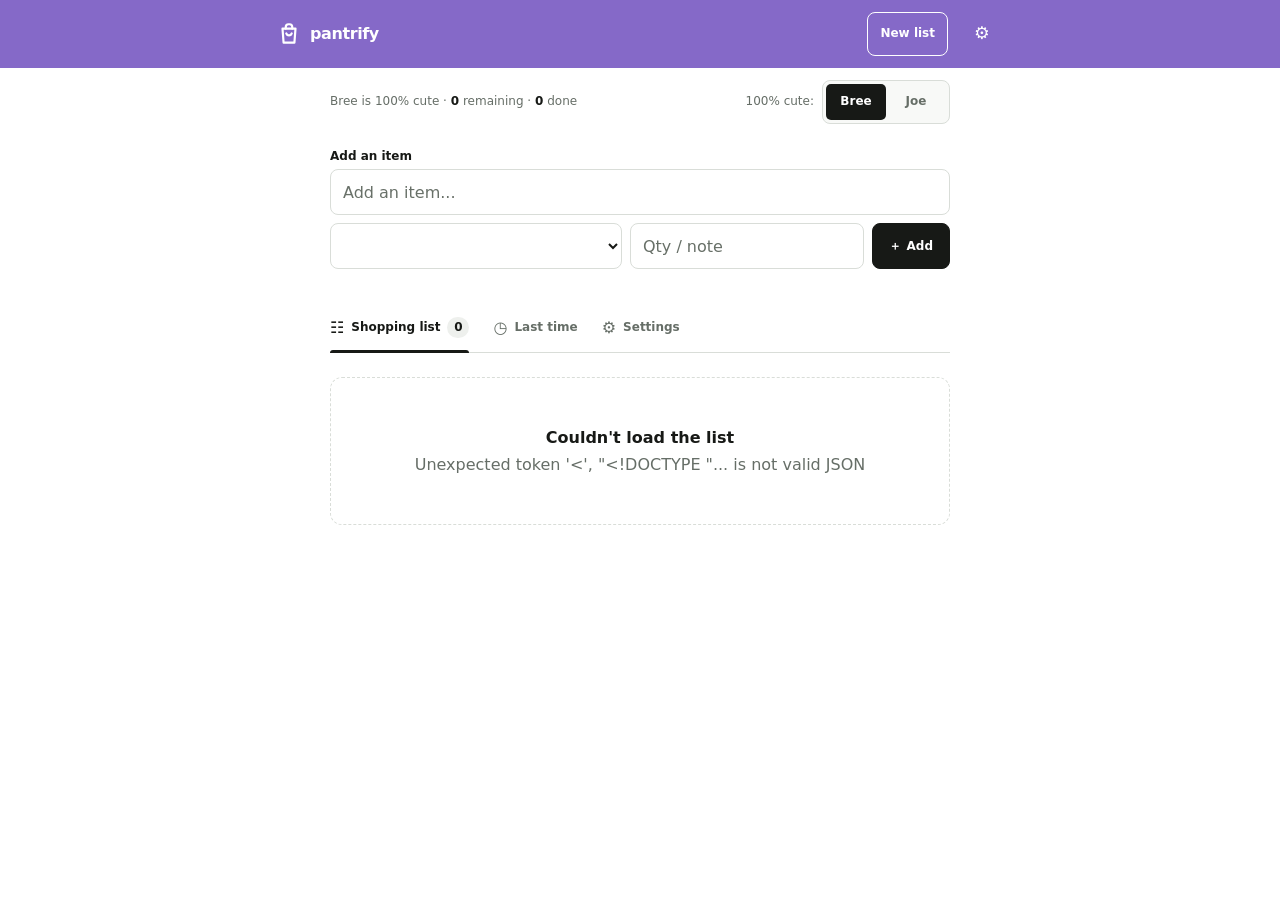
==== commit e0615208: "Narrow Pantrify's app scope to /app/ With scope / the installed Pantrify claimed /tabletennis/ too, " ====
--- a/static/index.html
+++ b/static/index.html
@@ -17,7 +17,7 @@
   <a class="skip-link" href="#main">Skip to shopping list</a>
   <header class="app-header">
     <div class="header-inner">
-      <a class="brand" href="/" aria-label="Pantrify home">
+      <a class="brand" href="/app/" aria-label="Pantrify home">
         <svg aria-hidden="true" viewBox="0 0 24 24"><path d="M6 7h12l-1 13H7L6 7Z"/><path d="M9 7V5.5A2.5 2.5 0 0 1 11.5 3h1A2.5 2.5 0 0 1 15 5.5V7M9.5 11.5c.5 1.2 1.3 1.8 2.5 1.8s2-.6 2.5-1.8"/></svg>
         <span>pantrify</span>
       </a>
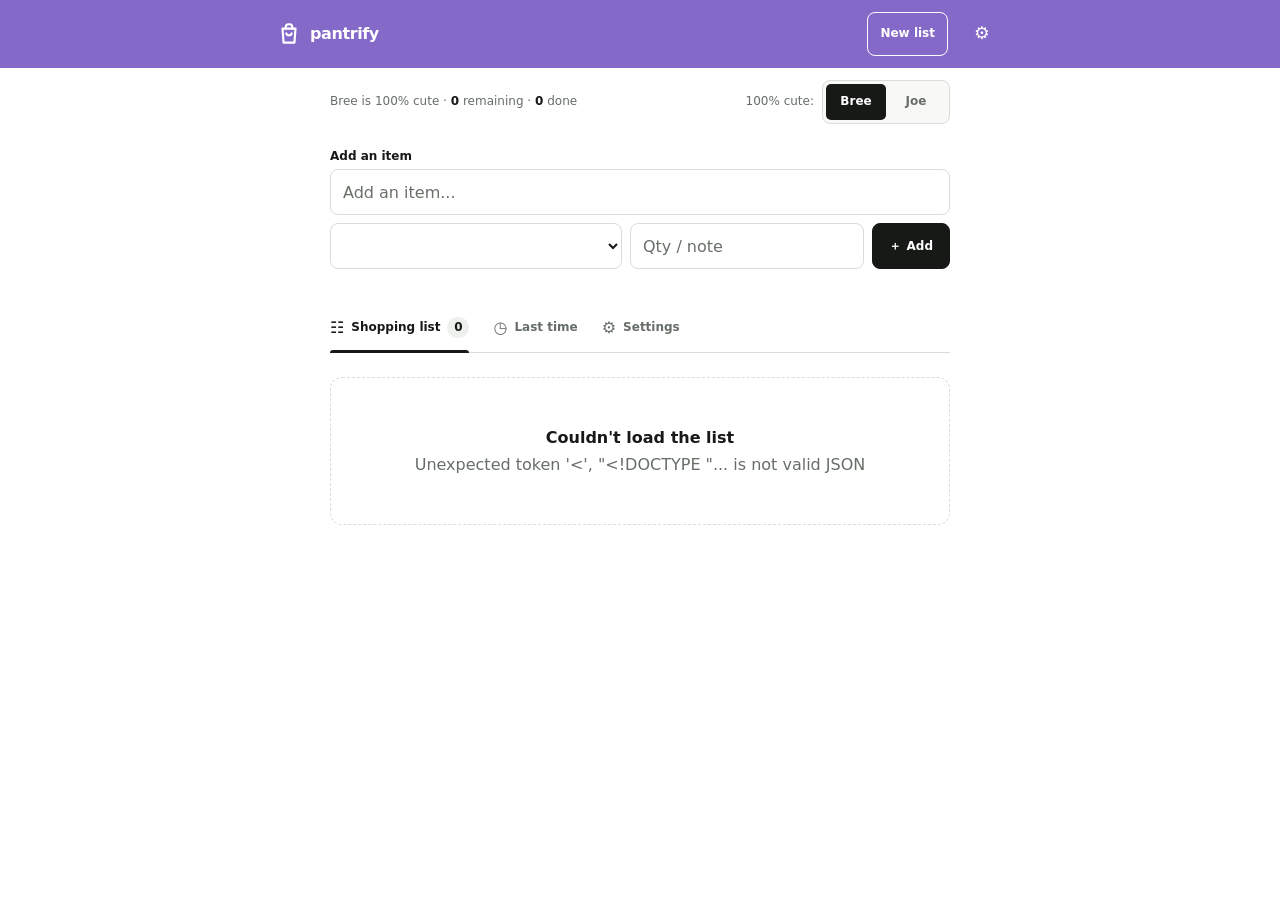
==== commit 6bd89302: "Revert Pantrify's app scope back to / Restores the manifest, logo link, service worker and README fr" ====
--- a/static/index.html
+++ b/static/index.html
@@ -17,7 +17,7 @@
   <a class="skip-link" href="#main">Skip to shopping list</a>
   <header class="app-header">
     <div class="header-inner">
-      <a class="brand" href="/app/" aria-label="Pantrify home">
+      <a class="brand" href="/" aria-label="Pantrify home">
         <svg aria-hidden="true" viewBox="0 0 24 24"><path d="M6 7h12l-1 13H7L6 7Z"/><path d="M9 7V5.5A2.5 2.5 0 0 1 11.5 3h1A2.5 2.5 0 0 1 15 5.5V7M9.5 11.5c.5 1.2 1.3 1.8 2.5 1.8s2-.6 2.5-1.8"/></svg>
         <span>pantrify</span>
       </a>
